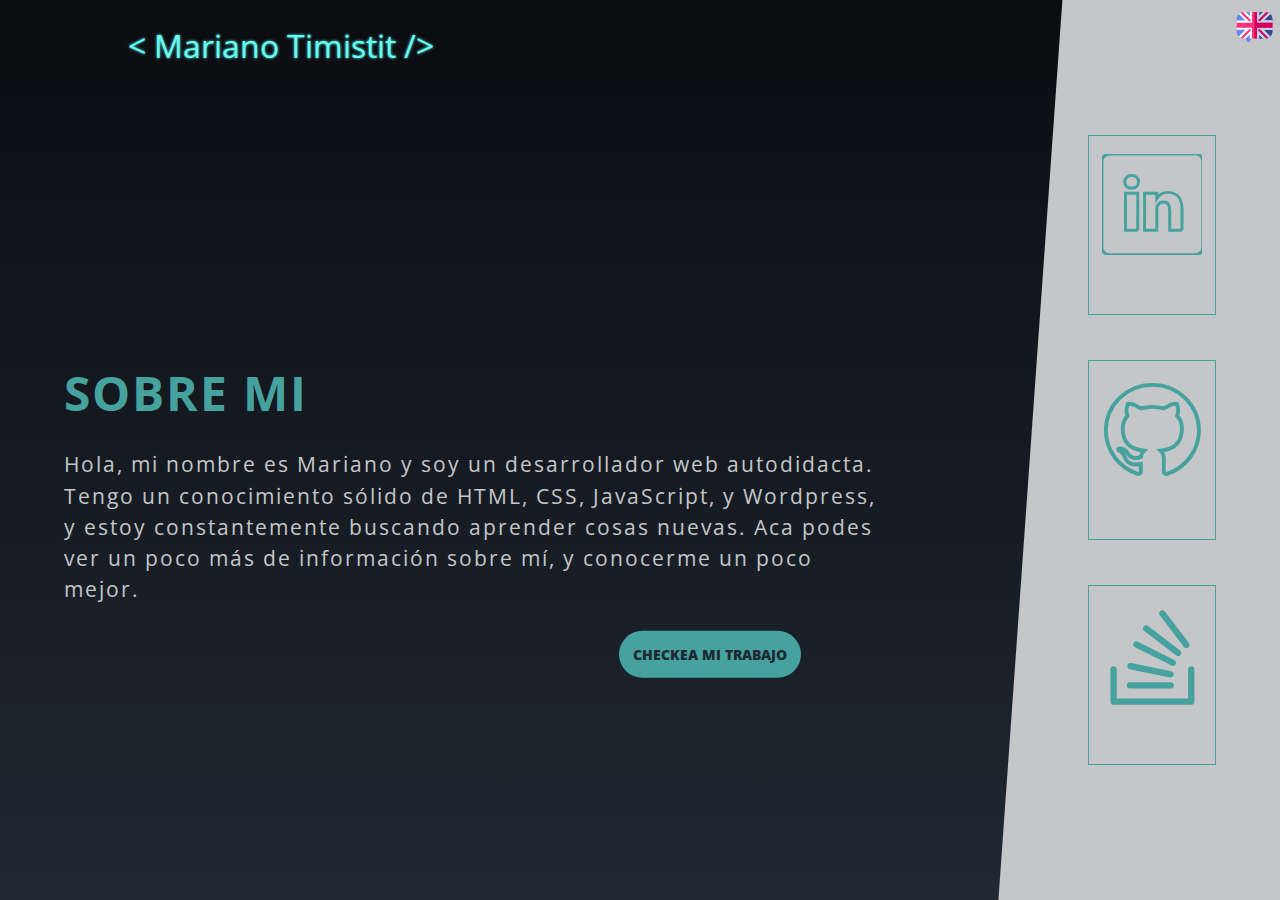
==== index-es.html @ 826b45a4 "version en castellano" ====
<!DOCTYPE html>
<html lang="en">
<head>
    <meta charset="UTF-8">
    <meta name="viewport" content="width=device-width, initial-scale=1.0">
    <link rel="stylesheet" href="css/main.css">
    <title>Mariano Timistit</title>
    <link rel="icon" type="image/svg+xml" href="icons/MT.svg">
</head>
<body>
    <div class="background"></div>
    <a href="index.html"><img src="images/english.svg" alt="Versión en Inglés" class="language"></a> 
    <!-- DESKTOP NAV -->
    <nav class="desktop-nav">
        <div class="logo"><a href="#"></a>&lt; Mariano Timistit  /&gt;</div>
        <div class="menu-container">
            <div class="menu-item">
                <a href="Skills/skills.html"><h3>HABILIDADES</h3></a>
            </div>
            <div class="menu-item">
                <a href="Projects/projects.html"><h3>PROYECTOS</h3></a>
            </div>
            <div class="menu-item">
                <a href="Contact/contact.html"><h3>CONTACTO</h3></a>
            </div>
        </div>
    </nav>
    <!-- MOBILE NAV -->
    <nav class="mobile-nav">
        <div class="logo"> 
            <h1>&lt; Mariano Timistit  /&gt;</h1> 
        </div>
        <div id="hamb-menu-container">
            <div id="hamb-menu">
                <div id="hamb-btn" class="hamb-closed"></div>
            </div>
        </div>
        <div class="menu">
            <div class="menu-box resume">
                <a href="Skills/skills.html"></a>
                <div>
                    <img src="icons/resume.svg" alt="Skilss and Courses" class="menu-svg">
                </div>
                <div>
                    <h3>HABILIDADES Y CURSOS</h3>
                </div>
            </div>
            <div class="menu-box projects">
                <a href="Projects/projects.html"></a>
                <div>
                    <img src="icons/projects.svg" alt="Projects" class="menu-svg">
                </div>
                <div>
                    <h3>PROYECTOS</h3>
                </div>
            </div>
            <div class="menu-box contact">
                <a href="Contact/contact.html"></a>
                <div>
                    <img src="icons/contact.svg" alt="Contact" class="menu-svg">
                </div>
                <div>
                    <h3>CONTACTO</h3>
                </div>
            </div>
        </div>
    </nav>
    <!-- PRINCIPAL -->
    <section>
        <div class="about">
            <h2>SOBRE MI</h2>
            <p>Hola, mi nombre es Mariano y soy un desarrollador web autodidacta. Tengo un conocimiento sólido de HTML, CSS, JavaScript, y Wordpress, y estoy constantemente
                buscando aprender cosas nuevas. Aca podes ver un poco más de información sobre mí, y conocerme un poco mejor.
            </p>
            <button id="check-btn"><a href="Projects/projects.html">CHECKEA MI TRABAJO</a></button>
        </div>
    </section>
    <!-- SIDE NAV -->
    <aside>
        <div class="linkedin">
            <div class="svg link"> 
                <svg viewBox="0 0 512 512" xmlns="http://www.w3.org/2000/svg">
                    <a xlink:href="https://www.linkedin.com/in/mariano-timistit-30b70460/" target="__blank">
                        <path d="m475.074219 0h-438.148438c-20.394531 0-36.925781 16.53125-36.925781 36.925781v438.148438c0 20.394531 16.53125 36.925781 36.925781 36.925781h438.148438c20.394531 0 36.925781-16.53125 36.925781-36.925781v-438.148438c0-20.394531-16.53125-36.925781-36.925781-36.925781zm-293.464844 387h-62.347656v-187.574219h62.347656zm-31.171875-213.1875h-.40625c-20.921875 0-34.453125-14.402344-34.453125-32.402344 0-18.40625 13.945313-32.410156 35.273437-32.410156 21.328126 0 34.453126 14.003906 34.859376 32.410156 0 18-13.53125 32.402344-35.273438 32.402344zm255.984375 213.1875h-62.339844v-100.347656c0-25.21875-9.027343-42.417969-31.585937-42.417969-17.222656 0-27.480469 11.601563-31.988282 22.800781-1.648437 4.007813-2.050781 9.609375-2.050781 15.214844v104.75h-62.34375s.816407-169.976562 0-187.574219h62.34375v26.558594c8.285157-12.78125 23.109375-30.960937 56.1875-30.960937 41.019531 0 71.777344 26.808593 71.777344 84.421874zm0 0"/>
                    </a>
                </svg>
            </div>
        </div>
        <div class="github">
            <div class="svg">
                <svg id="git" enable-background="new 0 0 24 24" viewBox="-1 -1 26 26" xmlns="http://www.w3.org/2000/svg">
                    <a xlink:href="https://github.com/MarianoT23" target="__blank">
                    <path d="m12 .5c-6.63 0-12 5.28-12 11.792 0 5.211 3.438 9.63 8.205 11.188.6.111.82-.254.82-.567 0-.28-.01-1.022-.015-2.005-3.338.711-4.042-1.582-4.042-1.582-.546-1.361-1.335-1.725-1.335-1.725-1.087-.731.084-.716.084-.716 1.205.082 1.838 1.215 1.838 1.215 1.07 1.803 2.809 1.282 3.495.981.108-.763.417-1.282.76-1.577-2.665-.295-5.466-1.309-5.466-5.827 0-1.287.465-2.339 1.235-3.164-.135-.298-.54-1.497.105-3.121 0 0 1.005-.316 3.3 1.209.96-.262 1.98-.392 3-.398 1.02.006 2.04.136 3 .398 2.28-1.525 3.285-1.209 3.285-1.209.645 1.624.24 2.823.12 3.121.765.825 1.23 1.877 1.23 3.164 0 4.53-2.805 5.527-5.475 5.817.42.354.81 1.077.81 2.182 0 1.578-.015 2.846-.015 3.229 0 .309.21.678.825.56 4.801-1.548 8.236-5.97 8.236-11.173 0-6.512-5.373-11.792-12-11.792z" fill="#212121"/>
                    </a>
                </svg>
            </div>
        </div>
        <div class="stack-of">
            <div class="svg">
                <svg id="stack" enable-background="new 0 0 24 24" viewBox="0 0 24 24" xmlns="http://www.w3.org/2000/svg">
                    <a xlink:href="https://stackoverflow.com/users/13865222/marianot?tab=profile" target="__blank">
                        <path d="m2 15.542v7.708c0 .414.336.75.75.75h18.5c.414 0 .75-.336.75-.75v-7.708c0-.992-1.5-.993-1.5 0v6.958h-17v-6.958c0-.992-1.5-.992-1.5 0z"/>
                        <path d="m6.645 20.146h9.737c.992 0 .993-1.5 0-1.5h-9.737c-.992 0-.993 1.5 0 1.5z"/>
                        <path d="m6.641 15.519c10.153 2.079 9.538 1.973 9.686 1.973.897 0 1.03-1.304.15-1.485l-9.534-1.958c-.972-.199-1.275 1.27-.302 1.47z"/>
                        <path d="m7.854 10.326c9.121 4.524 8.692 4.421 9.026 4.421.79 0 1.04-1.069.335-1.421l-8.691-4.342c-.885-.444-1.558.898-.67 1.342z"/>
                        <path d="m10.072 6.42 7.616 5.861c.774.597 1.712-.575.915-1.188l-7.616-5.861c-.786-.607-1.702.583-.915 1.188z"/>
                        <path d="m20.697 9.309-5.722-7.513c-.6-.789-1.795.119-1.193.909l5.722 7.513c.596.784 1.799-.113 1.193-.909z"/>
                    </a>
                </svg>               
            </div>
            
        </div>
    </aside>

    <script src="js/main.js"></script>

</body>
</html>
---- css/main.css ----
/* TABLA CONTENIDOS 
    1. CSS VARIABLES
    2. FONTS
    3. RESETS
    4. GRID LAYOUT
    5. NAV
    6. PRINCIPAL
    7. MOBILE

*/
/* BREAKPOINT 
DESKTOP: < 992px
TABLET: < 769px --- > 991px
PHONE: > 768px
*/
/* --- 1. CSS VARIABLES --- */
@import url("https://fonts.googleapis.com/css2?family=Open+Sans:ital@0;1&display=swap");
:root {
  --clr-fondo1: #0B0C10;
  --clr-fondo1-opaco: rgba(11,12,16,0.6);
  --clr-fondo2: #1F2833;
  --clr-fondo3: #C5C6C7;
  --clr-letras2: #66FCF1;
  --clr-bordes: #45A29E;
}

/* --- 2. FONTS --- */
/* Open Sans */
/* --- 3. RESETS --- */
* {
  margin: 0;
  padding: 0;
  font-family: 'Open Sans', sans-serif;
  -webkit-box-sizing: border-box;
          box-sizing: border-box;
}

a {
  color: var(--clr-letras);
  text-decoration: none;
}

/* --- 4. GRID LAYOUT --- */
/* DESKTOP */
body {
  display: -ms-grid;
  display: grid;
  -ms-grid-columns: 5fr 80fr 10fr 5fr;
      grid-template-columns: 5fr 80fr 10fr 5fr;
  -ms-grid-rows: 10vh 90vh;
      grid-template-rows: 10vh 90vh;
      grid-template-areas: "desktop-nav desktop-nav desktop-nav desktop-nav" "..          section     aside       ..";
  background: var(--clr-fondo3);
  position: relative;
}

.background {
  background: -webkit-gradient(linear, left top, left bottom, from(var(--clr-fondo1)), to(var(--clr-fondo2)));
  background: linear-gradient(var(--clr-fondo1), var(--clr-fondo2));
  position: absolute;
  top: 0;
  left: 0;
  height: 100vh;
  width: 100vw;
  -webkit-clip-path: polygon(0 0, 83% 0, 78% 100%, 0% 100%);
          clip-path: polygon(0 0, 83% 0, 78% 100%, 0% 100%);
  z-index: -80;
}

.desktop-nav {
  -ms-grid-row: 1;
  -ms-grid-column: 1;
  -ms-grid-column-span: 4;
  grid-area: desktop-nav;
}

.mobile-nav {
  grid-area: mobile-nav;
}

section {
  -ms-grid-row: 2;
  -ms-grid-column: 2;
  grid-area: section;
}

aside {
  -ms-grid-row: 2;
  -ms-grid-column: 3;
  grid-area: aside;
}

.language {
  position: absolute;
  top: 1vh;
  right: 0;
  z-index: 80;
  width: 4vw;
  height: 4vh;
}

/* --- 5. NAV --- */
nav {
  display: -webkit-box;
  display: -ms-flexbox;
  display: flex;
  position: relative;
}

.mobile-nav {
  display: none;
}

/* LOGO */
.logo {
  font-size: 2rem;
  color: var(--clr-letras2);
  text-shadow: 0 0 3px var(--clr-letras2);
  width: 40%;
  height: 100%;
  display: -webkit-box;
  display: -ms-flexbox;
  display: flex;
  -webkit-box-align: center;
      -ms-flex-align: center;
          align-items: center;
  margin-left: 10%;
  -webkit-animation: nav-fadein 1s forwards;
          animation: nav-fadein 1s forwards;
}

/* MENU */
.menu-container {
  width: 30%;
  display: -webkit-box;
  display: -ms-flexbox;
  display: flex;
  -webkit-box-align: center;
      -ms-flex-align: center;
          align-items: center;
}

.menu-container h3 {
  color: var(--clr-letras2);
  text-shadow: 0 0 3px var(--clr-letras2);
  letter-spacing: 1.8px;
}

.menu-item {
  margin: auto;
  padding-top: 10px;
  position: relative;
  opacity: 0;
}

.menu-item::after {
  content: '';
  position: absolute;
  top: 38px;
  height: 2px;
  width: 0%;
  background: var(--clr-bordes);
  -webkit-transition: 0.5s;
  transition: 0.5s;
}

.menu-item:hover::after {
  width: 100%;
}

/* NAV FADE-IN ANIMATION */
@-webkit-keyframes nav-fadein {
  0% {
    opacity: 0;
  }
  100% {
    opacity: 1;
  }
}
@keyframes nav-fadein {
  0% {
    opacity: 0;
  }
  100% {
    opacity: 1;
  }
}

.menu-item:nth-child(1) {
  -webkit-animation: nav-fadein 1s forwards;
          animation: nav-fadein 1s forwards;
  -webkit-animation-delay: 0.3s;
          animation-delay: 0.3s;
}

.menu-item:nth-child(2) {
  -webkit-animation: nav-fadein 1s forwards;
          animation: nav-fadein 1s forwards;
  -webkit-animation-delay: 0.6s;
          animation-delay: 0.6s;
}

.menu-item:nth-child(3) {
  -webkit-animation: nav-fadein 1s forwards;
          animation: nav-fadein 1s forwards;
  -webkit-animation-delay: 0.9s;
          animation-delay: 0.9s;
}

/* --- 6. PRINCIPAL --- */
section {
  display: -webkit-box;
  display: -ms-flexbox;
  display: flex;
  -ms-flex-wrap: wrap;
      flex-wrap: wrap;
  -webkit-box-align: center;
      -ms-flex-align: center;
          align-items: center;
}

/* ABOUT */
.about {
  color: var(--clr-fondo3);
  width: 80%;
  letter-spacing: 2px;
  position: relative;
}

.about h2 {
  font-size: 3em;
  color: var(--clr-bordes);
}

.about p {
  font-size: 1.3em;
  line-height: 1.5em;
  margin: 1.2em 0;
  position: relative;
}

.about button {
  position: absolute;
  right: 10%;
  bottom: 0;
  -webkit-transform: translateY(100%);
          transform: translateY(100%);
  font-size: 0.9em;
  font-weight: 900;
  padding: 1em;
  color: var(--clr-fondo2);
  background: var(--clr-bordes);
  border-width: 0;
  border-radius: 50px;
  cursor: pointer;
}

.about button:hover {
  background: var(--clr-letras2);
  -webkit-transition: 1s;
  transition: 1s;
}

/* SIDE NAV */
aside {
  width: 100%;
  height: 100%;
  display: -webkit-box;
  display: -ms-flexbox;
  display: flex;
  -ms-flex-wrap: wrap;
      flex-wrap: wrap;
  -webkit-box-orient: vertical;
  -webkit-box-direction: normal;
      -ms-flex-direction: column;
          flex-direction: column;
}

aside > div {
  width: 100%;
  height: 20vh;
  border: 1px solid var(--clr-bordes);
  margin: 5vh 0 0 0;
  display: -webkit-box;
  display: -ms-flexbox;
  display: flex;
  -webkit-box-pack: center;
      -ms-flex-pack: center;
          justify-content: center;
  -webkit-box-align: center;
      -ms-flex-align: center;
          align-items: center;
  position: relative;
}

aside > div:hover {
  cursor: pointer;
}

.svg {
  width: 80%;
  height: 80%;
}

/* LINKEDIN LOGO ANIMATION */
.link path {
  fill: transparent;
  stroke: var(--clr-bordes);
  stroke-width: 15;
  stroke-dasharray: 1980;
  stroke-dashoffset: 0;
}

.link path:hover {
  -webkit-animation: animate-svg-link 1.5s linear forwards;
          animation: animate-svg-link 1.5s linear forwards;
}

@-webkit-keyframes animate-svg-link {
  0% {
    stroke-dashoffset: 0;
  }
  50% {
    stroke-dashoffset: 1980;
  }
  70% {
    fill: transparent;
  }
  100% {
    stroke-dashoffset: 3960;
    fill: var(--clr-bordes);
  }
}

@keyframes animate-svg-link {
  0% {
    stroke-dashoffset: 0;
  }
  50% {
    stroke-dashoffset: 1980;
  }
  70% {
    fill: transparent;
  }
  100% {
    stroke-dashoffset: 3960;
    fill: var(--clr-bordes);
  }
}

/* GIT-HUB LOGO ANIMATION */
#git path {
  fill: transparent;
  stroke: var(--clr-bordes);
  stroke-dashoffset: 0;
  stroke-dasharray: 200;
}

path:hover {
  -webkit-animation: animate-svg-git 1.5s linear forwards;
          animation: animate-svg-git 1.5s linear forwards;
}

@-webkit-keyframes animate-svg-git {
  0% {
    stroke-dashoffset: 0;
  }
  50% {
    stroke-dashoffset: 200;
    fill: transparent;
  }
  100% {
    stroke-dashoffset: 400;
    fill: var(--clr-bordes);
  }
}

@keyframes animate-svg-git {
  0% {
    stroke-dashoffset: 0;
  }
  50% {
    stroke-dashoffset: 200;
    fill: transparent;
  }
  100% {
    stroke-dashoffset: 400;
    fill: var(--clr-bordes);
  }
}

/* STACK LOGO ANIMATION */
#stack path {
  fill: var(--clr-bordes);
}

#stack:hover path:nth-child(6) {
  -webkit-animation: animate-svg-stack-out 0.2s linear forwards, animate-svg-stack-in 0.2s 2.4s linear forwards;
          animation: animate-svg-stack-out 0.2s linear forwards, animate-svg-stack-in 0.2s 2.4s linear forwards;
}

#stack:hover path:nth-child(5) {
  -webkit-animation: animate-svg-stack-out 0.2s 0.2s linear forwards, animate-svg-stack-in 0.2s 2.2s linear forwards;
          animation: animate-svg-stack-out 0.2s 0.2s linear forwards, animate-svg-stack-in 0.2s 2.2s linear forwards;
}

#stack:hover path:nth-child(4) {
  -webkit-animation: animate-svg-stack-out 0.2s 0.4s linear forwards, animate-svg-stack-in 0.2s 2s linear forwards;
          animation: animate-svg-stack-out 0.2s 0.4s linear forwards, animate-svg-stack-in 0.2s 2s linear forwards;
}

#stack:hover path:nth-child(3) {
  -webkit-animation: animate-svg-stack-out 0.2s 0.6s linear forwards, animate-svg-stack-in 0.2s 1.8s linear forwards;
          animation: animate-svg-stack-out 0.2s 0.6s linear forwards, animate-svg-stack-in 0.2s 1.8s linear forwards;
}

#stack:hover path:nth-child(2) {
  -webkit-animation: animate-svg-stack-out 0.2s 0.8s linear forwards, animate-svg-stack-in 0.2s 1.6s linear forwards;
          animation: animate-svg-stack-out 0.2s 0.8s linear forwards, animate-svg-stack-in 0.2s 1.6s linear forwards;
}

#stack:hover path:nth-child(1) {
  -webkit-animation: animate-svg-stack-out 0.2s 1s linear forwards, animate-svg-stack-in 0.2s 1.4s linear forwards;
          animation: animate-svg-stack-out 0.2s 1s linear forwards, animate-svg-stack-in 0.2s 1.4s linear forwards;
}

@-webkit-keyframes animate-svg-stack-out {
  0% {
    fill: var(--clr-bordes);
  }
  100% {
    fill: transparent;
  }
}

@keyframes animate-svg-stack-out {
  0% {
    fill: var(--clr-bordes);
  }
  100% {
    fill: transparent;
  }
}

@-webkit-keyframes animate-svg-stack-in {
  0% {
    fill: transparent;
  }
  100% {
    fill: var(--clr-bordes);
  }
}

@keyframes animate-svg-stack-in {
  0% {
    fill: transparent;
  }
  100% {
    fill: var(--clr-bordes);
  }
}

/* --- 7. MOBILE --- */
@media (max-width: 991px) {
  /* LANGUAGE */
  .language {
    top: 95vh;
    right: 2vw;
  }
  /* GRID LAYOUT */
  body {
    display: -ms-grid;
    display: grid;
    -ms-grid-columns: 1fr;
        grid-template-columns: 1fr;
    -ms-grid-rows: 10vh auto;
        grid-template-rows: 10vh auto;
        grid-template-areas: "mobile-nav" "section";
    position: relative;
    background: var(--clr-fondo2);
    -webkit-clip-path: none;
            clip-path: none;
  }
  aside {
    display: none;
  }
  .background {
    display: none;
  }
  .desktop-nav {
    display: none;
  }
  .mobile-nav {
    display: -webkit-box;
    display: -ms-flexbox;
    display: flex;
  }
  nav {
    border-bottom: 1px solid var(--clr-bordes);
  }
  /* LOGO */
  .logo {
    font-size: 1rem;
    width: 70%;
    height: 100%;
    display: -webkit-box;
    display: -ms-flexbox;
    display: flex;
    -webkit-box-align: center;
        -ms-flex-align: center;
            align-items: center;
    margin-left: 10%;
  }
  /* HAMBURGER MENU */
  #hamb-menu-container {
    z-index: 30;
    width: 20%;
    height: 100%;
    display: -webkit-box;
    display: -ms-flexbox;
    display: flex;
    -webkit-box-align: center;
        -ms-flex-align: center;
            align-items: center;
    -webkit-box-pack: center;
        -ms-flex-pack: center;
            justify-content: center;
    position: absolute;
    right: 0;
  }
  #hamb-menu {
    z-index: 30;
    width: 72px;
    height: 50px;
    position: relative;
  }
  /* CLOSED */
  #hamb-btn {
    z-index: 30;
    background: var(--clr-letras2);
    width: 60%;
    height: 2px;
    position: absolute;
    left: 20%;
    top: calc(50% - 1px);
    -webkit-transition: all ease-in-out 500ms;
    transition: all ease-in-out 500ms;
  }
  #hamb-btn::before,
  #hamb-btn::after {
    content: '';
    position: absolute;
    background: inherit;
    top: -15px;
    width: 100%;
    height: 2px;
    -webkit-transition: all ease-in-out 500ms;
    transition: all ease-in-out 500ms;
  }
  #hamb-btn::after {
    position: absolute;
    background: inherit;
    top: 15px;
    width: 100%;
    height: 2px;
    -webkit-transition: all ease-in-out 500ms;
    transition: all ease-in-out 500ms;
  }
  /* OPEN */
  .hamb-open#hamb-btn {
    -webkit-transform: rotate(45deg);
            transform: rotate(45deg);
  }
  .hamb-open#hamb-btn::before {
    -webkit-transform: translateX(100%);
            transform: translateX(100%);
    opacity: 0;
  }
  .hamb-open#hamb-btn::after {
    -webkit-transform: translateY(-15px) rotate(90deg);
            transform: translateY(-15px) rotate(90deg);
  }
  /* MENU */
  .menu {
    z-index: 20;
    width: 100%;
    height: 90vh;
    position: absolute;
    top: 100%;
    right: 0;
    background: var(--clr-fondo1);
    -webkit-clip-path: circle(0px at top right);
            clip-path: circle(0px at top right);
    -webkit-transition: -webkit-clip-path ease-in-out 700ms;
    transition: -webkit-clip-path ease-in-out 700ms;
    transition: clip-path ease-in-out 700ms;
    transition: clip-path ease-in-out 700ms, -webkit-clip-path ease-in-out 700ms;
    display: -ms-grid;
    display: grid;
    -ms-grid-columns: 1fr 1fr;
        grid-template-columns: 1fr 1fr;
    -ms-grid-rows: 1fr 1fr;
        grid-template-rows: 1fr 1fr;
        grid-template-areas: "resume   contact" "projects projects";
  }
  .menu.open {
    z-index: 80;
    -webkit-clip-path: circle(250% at top right);
            clip-path: circle(250% at top right);
    -webkit-transition: -webkit-clip-path ease-in-out 700ms;
    transition: -webkit-clip-path ease-in-out 700ms;
    transition: clip-path ease-in-out 700ms;
    transition: clip-path ease-in-out 700ms, -webkit-clip-path ease-in-out 700ms;
  }
  .menu-box {
    width: 100%;
    height: 100%;
    border: 1px dashed var(--clr-bordes);
    color: var(--clr-fondo3);
    display: -webkit-box;
    display: -ms-flexbox;
    display: flex;
    -ms-flex-wrap: wrap;
        flex-wrap: wrap;
    -webkit-box-align: center;
        -ms-flex-align: center;
            align-items: center;
    -webkit-box-pack: center;
        -ms-flex-pack: center;
            justify-content: center;
    position: relative;
  }
  .menu-box a {
    position: absolute;
    top: 0;
    right: 0;
    bottom: 0;
    left: 0;
  }
  .menu-box div {
    display: -webkit-box;
    display: -ms-flexbox;
    display: flex;
    -webkit-box-align: center;
        -ms-flex-align: center;
            align-items: center;
    -webkit-box-pack: center;
        -ms-flex-pack: center;
            justify-content: center;
    width: 100%;
  }
  .menu-box:hover {
    background: var(--clr-fondo2);
    -webkit-transition: 1s;
    transition: 1s;
  }
  .resume {
    -ms-grid-row: 1;
    -ms-grid-column: 1;
    grid-area: resume;
  }
  .projects {
    -ms-grid-row: 2;
    -ms-grid-column: 1;
    -ms-grid-column-span: 2;
    grid-area: projects;
  }
  /* MENU SVG's */
  .menu-svg {
    width: 150px;
    height: auto;
  }
  /* PRINCIPAL */
  /* ABOUT */
  .about {
    width: 80%;
    max-width: none;
    display: -webkit-box;
    display: -ms-flexbox;
    display: flex;
    -ms-flex-wrap: wrap;
        flex-wrap: wrap;
    -webkit-box-align: center;
        -ms-flex-align: center;
            align-items: center;
    -webkit-box-pack: center;
        -ms-flex-pack: center;
            justify-content: center;
    position: relative;
    margin: 10%;
  }
  .about h2 {
    font-size: 3em;
    margin-bottom: 0.5em;
  }
  .about p {
    font-size: 1.3em;
  }
}

@media (max-width: 991px) and (max-width: 768px) {
  .menu {
    display: -ms-grid;
    display: grid;
    -ms-grid-columns: 1fr;
        grid-template-columns: 1fr;
    -ms-grid-rows: 1fr 1fr 1fr;
        grid-template-rows: 1fr 1fr 1fr;
        grid-template-areas: "resume"  "projects"  "contact";
  }
}
/*# sourceMappingURL=main.css.map */
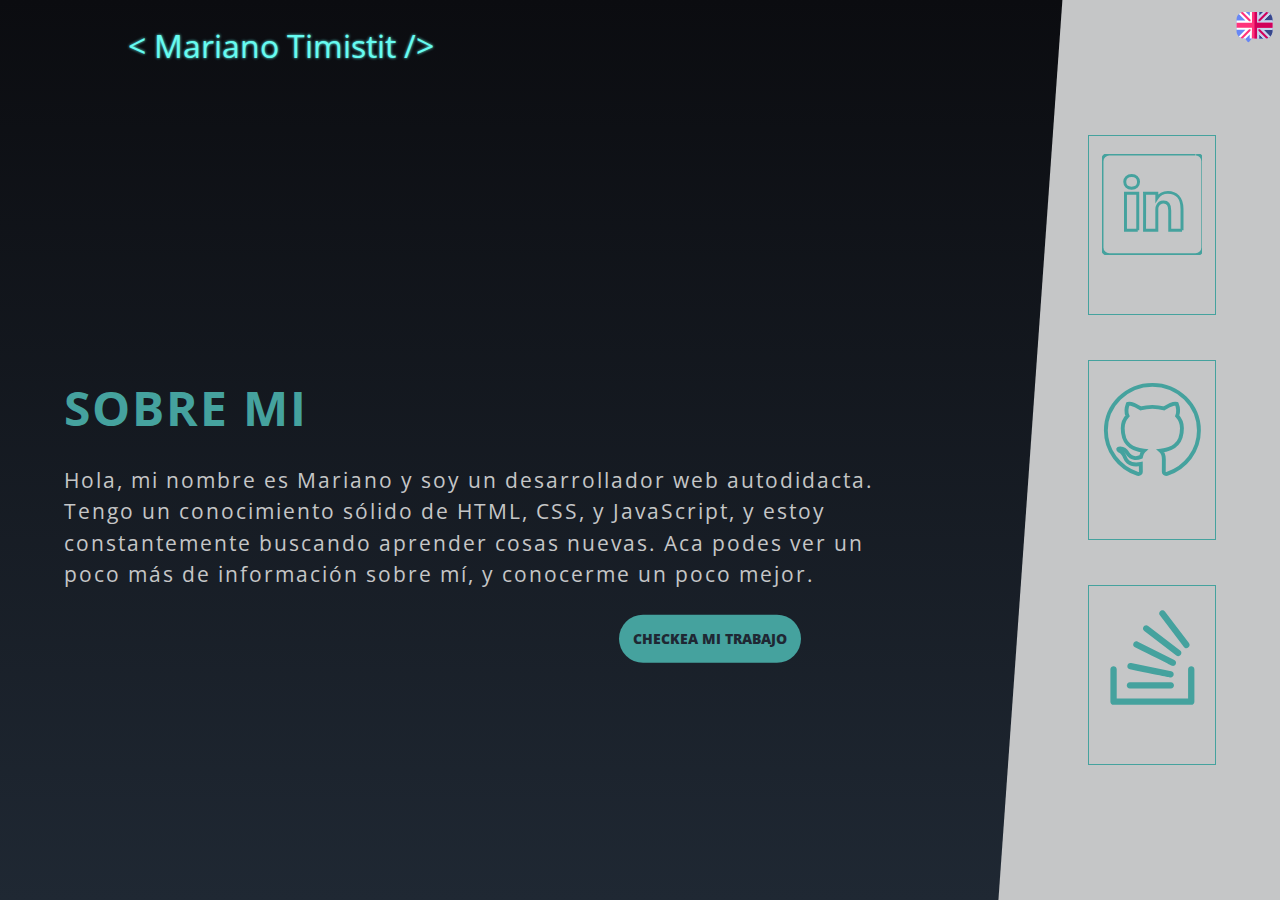
==== commit 36161c93: "correciones" ====
--- a/index-es.html
+++ b/index-es.html
@@ -15,13 +15,13 @@
         <div class="logo"><a href="#"></a>&lt; Mariano Timistit  /&gt;</div>
         <div class="menu-container">
             <div class="menu-item">
-                <a href="Skills/skills.html"><h3>HABILIDADES</h3></a>
+                <a href="Skills/skills-es.html"><h3>HABILIDADES</h3></a>
             </div>
             <div class="menu-item">
-                <a href="Projects/projects.html"><h3>PROYECTOS</h3></a>
+                <a href="Projects/projects-es.html"><h3>PROYECTOS</h3></a>
             </div>
             <div class="menu-item">
-                <a href="Contact/contact.html"><h3>CONTACTO</h3></a>
+                <a href="Contact/contact-es.html"><h3>CONTACTO</h3></a>
             </div>
         </div>
     </nav>
@@ -37,7 +37,7 @@
         </div>
         <div class="menu">
             <div class="menu-box resume">
-                <a href="Skills/skills.html"></a>
+                <a href="Skills/skills-es.html"></a>
                 <div>
                     <img src="icons/resume.svg" alt="Skilss and Courses" class="menu-svg">
                 </div>
@@ -46,7 +46,7 @@
                 </div>
             </div>
             <div class="menu-box projects">
-                <a href="Projects/projects.html"></a>
+                <a href="Projects/projects-es.html"></a>
                 <div>
                     <img src="icons/projects.svg" alt="Projects" class="menu-svg">
                 </div>
@@ -55,7 +55,7 @@
                 </div>
             </div>
             <div class="menu-box contact">
-                <a href="Contact/contact.html"></a>
+                <a href="Contact/contact-es.html"></a>
                 <div>
                     <img src="icons/contact.svg" alt="Contact" class="menu-svg">
                 </div>
@@ -69,7 +69,7 @@
     <section>
         <div class="about">
             <h2>SOBRE MI</h2>
-            <p>Hola, mi nombre es Mariano y soy un desarrollador web autodidacta. Tengo un conocimiento sólido de HTML, CSS, JavaScript, y Wordpress, y estoy constantemente
+            <p>Hola, mi nombre es Mariano y soy un desarrollador web autodidacta. Tengo un conocimiento sólido de HTML, CSS, y JavaScript, y estoy constantemente
                 buscando aprender cosas nuevas. Aca podes ver un poco más de información sobre mí, y conocerme un poco mejor.
             </p>
             <button id="check-btn"><a href="Projects/projects.html">CHECKEA MI TRABAJO</a></button>
--- a/css/main.css
+++ b/css/main.css
@@ -117,7 +117,7 @@
   font-size: 2rem;
   color: var(--clr-letras2);
   text-shadow: 0 0 3px var(--clr-letras2);
-  width: 40%;
+  width: 30%;
   height: 100%;
   display: -webkit-box;
   display: -ms-flexbox;
@@ -132,7 +132,7 @@
 
 /* MENU */
 .menu-container {
-  width: 30%;
+  width: 40%;
   display: -webkit-box;
   display: -ms-flexbox;
   display: flex;
@@ -540,6 +540,7 @@
         -ms-flex-pack: center;
             justify-content: center;
     position: absolute;
+    top: 0;
     right: 0;
   }
   #hamb-menu {
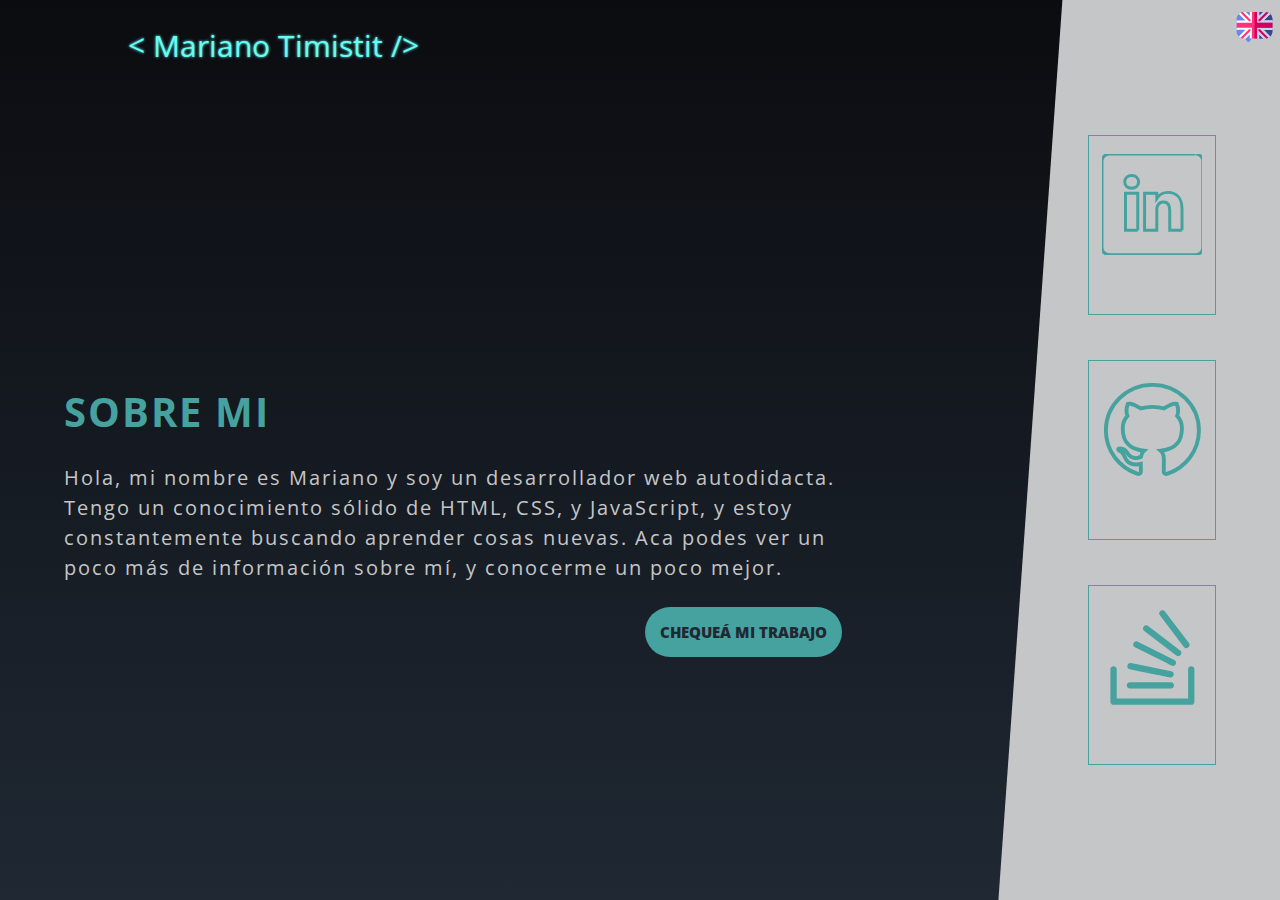
==== commit a3b7b005: "correciones" ====
--- a/index-es.html
+++ b/index-es.html
@@ -1,118 +1,118 @@
-<!DOCTYPE html>
-<html lang="en">
-<head>
-    <meta charset="UTF-8">
-    <meta name="viewport" content="width=device-width, initial-scale=1.0">
-    <link rel="stylesheet" href="css/main.css">
-    <title>Mariano Timistit</title>
-    <link rel="icon" type="image/svg+xml" href="icons/MT.svg">
-</head>
-<body>
-    <div class="background"></div>
-    <a href="index.html"><img src="images/english.svg" alt="Versión en Inglés" class="language"></a> 
-    <!-- DESKTOP NAV -->
-    <nav class="desktop-nav">
-        <div class="logo"><a href="#"></a>&lt; Mariano Timistit  /&gt;</div>
-        <div class="menu-container">
-            <div class="menu-item">
-                <a href="Skills/skills-es.html"><h3>HABILIDADES</h3></a>
-            </div>
-            <div class="menu-item">
-                <a href="Projects/projects-es.html"><h3>PROYECTOS</h3></a>
-            </div>
-            <div class="menu-item">
-                <a href="Contact/contact-es.html"><h3>CONTACTO</h3></a>
-            </div>
-        </div>
-    </nav>
-    <!-- MOBILE NAV -->
-    <nav class="mobile-nav">
-        <div class="logo"> 
-            <h1>&lt; Mariano Timistit  /&gt;</h1> 
-        </div>
-        <div id="hamb-menu-container">
-            <div id="hamb-menu">
-                <div id="hamb-btn" class="hamb-closed"></div>
-            </div>
-        </div>
-        <div class="menu">
-            <div class="menu-box resume">
-                <a href="Skills/skills-es.html"></a>
-                <div>
-                    <img src="icons/resume.svg" alt="Skilss and Courses" class="menu-svg">
-                </div>
-                <div>
-                    <h3>HABILIDADES Y CURSOS</h3>
-                </div>
-            </div>
-            <div class="menu-box projects">
-                <a href="Projects/projects-es.html"></a>
-                <div>
-                    <img src="icons/projects.svg" alt="Projects" class="menu-svg">
-                </div>
-                <div>
-                    <h3>PROYECTOS</h3>
-                </div>
-            </div>
-            <div class="menu-box contact">
-                <a href="Contact/contact-es.html"></a>
-                <div>
-                    <img src="icons/contact.svg" alt="Contact" class="menu-svg">
-                </div>
-                <div>
-                    <h3>CONTACTO</h3>
-                </div>
-            </div>
-        </div>
-    </nav>
-    <!-- PRINCIPAL -->
-    <section>
-        <div class="about">
-            <h2>SOBRE MI</h2>
-            <p>Hola, mi nombre es Mariano y soy un desarrollador web autodidacta. Tengo un conocimiento sólido de HTML, CSS, y JavaScript, y estoy constantemente
-                buscando aprender cosas nuevas. Aca podes ver un poco más de información sobre mí, y conocerme un poco mejor.
-            </p>
-            <button id="check-btn"><a href="Projects/projects.html">CHECKEA MI TRABAJO</a></button>
-        </div>
-    </section>
-    <!-- SIDE NAV -->
-    <aside>
-        <div class="linkedin">
-            <div class="svg link"> 
-                <svg viewBox="0 0 512 512" xmlns="http://www.w3.org/2000/svg">
-                    <a xlink:href="https://www.linkedin.com/in/mariano-timistit-30b70460/" target="__blank">
-                        <path d="m475.074219 0h-438.148438c-20.394531 0-36.925781 16.53125-36.925781 36.925781v438.148438c0 20.394531 16.53125 36.925781 36.925781 36.925781h438.148438c20.394531 0 36.925781-16.53125 36.925781-36.925781v-438.148438c0-20.394531-16.53125-36.925781-36.925781-36.925781zm-293.464844 387h-62.347656v-187.574219h62.347656zm-31.171875-213.1875h-.40625c-20.921875 0-34.453125-14.402344-34.453125-32.402344 0-18.40625 13.945313-32.410156 35.273437-32.410156 21.328126 0 34.453126 14.003906 34.859376 32.410156 0 18-13.53125 32.402344-35.273438 32.402344zm255.984375 213.1875h-62.339844v-100.347656c0-25.21875-9.027343-42.417969-31.585937-42.417969-17.222656 0-27.480469 11.601563-31.988282 22.800781-1.648437 4.007813-2.050781 9.609375-2.050781 15.214844v104.75h-62.34375s.816407-169.976562 0-187.574219h62.34375v26.558594c8.285157-12.78125 23.109375-30.960937 56.1875-30.960937 41.019531 0 71.777344 26.808593 71.777344 84.421874zm0 0"/>
-                    </a>
-                </svg>
-            </div>
-        </div>
-        <div class="github">
-            <div class="svg">
-                <svg id="git" enable-background="new 0 0 24 24" viewBox="-1 -1 26 26" xmlns="http://www.w3.org/2000/svg">
-                    <a xlink:href="https://github.com/MarianoT23" target="__blank">
-                    <path d="m12 .5c-6.63 0-12 5.28-12 11.792 0 5.211 3.438 9.63 8.205 11.188.6.111.82-.254.82-.567 0-.28-.01-1.022-.015-2.005-3.338.711-4.042-1.582-4.042-1.582-.546-1.361-1.335-1.725-1.335-1.725-1.087-.731.084-.716.084-.716 1.205.082 1.838 1.215 1.838 1.215 1.07 1.803 2.809 1.282 3.495.981.108-.763.417-1.282.76-1.577-2.665-.295-5.466-1.309-5.466-5.827 0-1.287.465-2.339 1.235-3.164-.135-.298-.54-1.497.105-3.121 0 0 1.005-.316 3.3 1.209.96-.262 1.98-.392 3-.398 1.02.006 2.04.136 3 .398 2.28-1.525 3.285-1.209 3.285-1.209.645 1.624.24 2.823.12 3.121.765.825 1.23 1.877 1.23 3.164 0 4.53-2.805 5.527-5.475 5.817.42.354.81 1.077.81 2.182 0 1.578-.015 2.846-.015 3.229 0 .309.21.678.825.56 4.801-1.548 8.236-5.97 8.236-11.173 0-6.512-5.373-11.792-12-11.792z" fill="#212121"/>
-                    </a>
-                </svg>
-            </div>
-        </div>
-        <div class="stack-of">
-            <div class="svg">
-                <svg id="stack" enable-background="new 0 0 24 24" viewBox="0 0 24 24" xmlns="http://www.w3.org/2000/svg">
-                    <a xlink:href="https://stackoverflow.com/users/13865222/marianot?tab=profile" target="__blank">
-                        <path d="m2 15.542v7.708c0 .414.336.75.75.75h18.5c.414 0 .75-.336.75-.75v-7.708c0-.992-1.5-.993-1.5 0v6.958h-17v-6.958c0-.992-1.5-.992-1.5 0z"/>
-                        <path d="m6.645 20.146h9.737c.992 0 .993-1.5 0-1.5h-9.737c-.992 0-.993 1.5 0 1.5z"/>
-                        <path d="m6.641 15.519c10.153 2.079 9.538 1.973 9.686 1.973.897 0 1.03-1.304.15-1.485l-9.534-1.958c-.972-.199-1.275 1.27-.302 1.47z"/>
-                        <path d="m7.854 10.326c9.121 4.524 8.692 4.421 9.026 4.421.79 0 1.04-1.069.335-1.421l-8.691-4.342c-.885-.444-1.558.898-.67 1.342z"/>
-                        <path d="m10.072 6.42 7.616 5.861c.774.597 1.712-.575.915-1.188l-7.616-5.861c-.786-.607-1.702.583-.915 1.188z"/>
-                        <path d="m20.697 9.309-5.722-7.513c-.6-.789-1.795.119-1.193.909l5.722 7.513c.596.784 1.799-.113 1.193-.909z"/>
-                    </a>
-                </svg>               
-            </div>
-            
-        </div>
-    </aside>
-
-    <script src="js/main.js"></script>
-
-</body>
+<!DOCTYPE html>
+<html lang="en">
+<head>
+    <meta charset="UTF-8">
+    <meta name="viewport" content="width=device-width, initial-scale=1.0">
+    <link rel="stylesheet" href="css/main.css">
+    <title>Mariano Timistit</title>
+    <link rel="icon" type="image/svg+xml" href="icons/MT.svg">
+</head>
+<body>
+    <div class="background"></div>
+    <a href="index.html"><img src="images/english.svg" alt="Versión en Inglés" class="language"></a> 
+    <!-- DESKTOP NAV -->
+    <nav class="desktop-nav">
+        <div class="logo"><a href="#"></a>&lt; Mariano Timistit  /&gt;</div>
+        <div class="menu-container">
+            <div class="menu-item">
+                <a href="Skills/skills-es.html"><h3>HABILIDADES</h3></a>
+            </div>
+            <div class="menu-item">
+                <a href="Projects/projects-es.html"><h3>PROYECTOS</h3></a>
+            </div>
+            <div class="menu-item">
+                <a href="Contact/contact-es.html"><h3>CONTACTO</h3></a>
+            </div>
+        </div>
+    </nav>
+    <!-- MOBILE NAV -->
+    <nav class="mobile-nav">
+        <div class="logo"> 
+            <h1>&lt; Mariano Timistit  /&gt;</h1> 
+        </div>
+        <div id="hamb-menu-container">
+            <div id="hamb-menu">
+                <div id="hamb-btn" class="hamb-closed"></div>
+            </div>
+        </div>
+        <div class="menu">
+            <div class="menu-box resume">
+                <a href="Skills/skills-es.html"></a>
+                <div>
+                    <img src="icons/resume.svg" alt="Skilss and Courses" class="menu-svg">
+                </div>
+                <div>
+                    <h3>HABILIDADES Y CURSOS</h3>
+                </div>
+            </div>
+            <div class="menu-box projects">
+                <a href="Projects/projects-es.html"></a>
+                <div>
+                    <img src="icons/projects.svg" alt="Projects" class="menu-svg">
+                </div>
+                <div>
+                    <h3>PROYECTOS</h3>
+                </div>
+            </div>
+            <div class="menu-box contact">
+                <a href="Contact/contact-es.html"></a>
+                <div>
+                    <img src="icons/contact.svg" alt="Contact" class="menu-svg">
+                </div>
+                <div>
+                    <h3>CONTACTO</h3>
+                </div>
+            </div>
+        </div>
+    </nav>
+    <!-- PRINCIPAL -->
+    <section>
+        <div class="about">
+            <h2>SOBRE MI</h2>
+            <p>Hola, mi nombre es Mariano y soy un desarrollador web autodidacta. Tengo un conocimiento sólido de HTML, CSS, y JavaScript, y estoy constantemente
+                buscando aprender cosas nuevas. Aca podes ver un poco más de información sobre mí, y conocerme un poco mejor.
+            </p>
+            <button id="check-btn"><a href="Projects/projects.html">CHEQUEÁ MI TRABAJO</a></button>
+        </div>
+    </section>
+    <!-- SIDE NAV -->
+    <aside>
+        <div class="linkedin">
+            <div class="svg link"> 
+                <svg viewBox="0 0 512 512" xmlns="http://www.w3.org/2000/svg">
+                    <a xlink:href="https://www.linkedin.com/in/mariano-timistit-30b70460/" target="__blank">
+                        <path d="m475.074219 0h-438.148438c-20.394531 0-36.925781 16.53125-36.925781 36.925781v438.148438c0 20.394531 16.53125 36.925781 36.925781 36.925781h438.148438c20.394531 0 36.925781-16.53125 36.925781-36.925781v-438.148438c0-20.394531-16.53125-36.925781-36.925781-36.925781zm-293.464844 387h-62.347656v-187.574219h62.347656zm-31.171875-213.1875h-.40625c-20.921875 0-34.453125-14.402344-34.453125-32.402344 0-18.40625 13.945313-32.410156 35.273437-32.410156 21.328126 0 34.453126 14.003906 34.859376 32.410156 0 18-13.53125 32.402344-35.273438 32.402344zm255.984375 213.1875h-62.339844v-100.347656c0-25.21875-9.027343-42.417969-31.585937-42.417969-17.222656 0-27.480469 11.601563-31.988282 22.800781-1.648437 4.007813-2.050781 9.609375-2.050781 15.214844v104.75h-62.34375s.816407-169.976562 0-187.574219h62.34375v26.558594c8.285157-12.78125 23.109375-30.960937 56.1875-30.960937 41.019531 0 71.777344 26.808593 71.777344 84.421874zm0 0"/>
+                    </a>
+                </svg>
+            </div>
+        </div>
+        <div class="github">
+            <div class="svg">
+                <svg id="git" enable-background="new 0 0 24 24" viewBox="-1 -1 26 26" xmlns="http://www.w3.org/2000/svg">
+                    <a xlink:href="https://github.com/MarianoT23" target="__blank">
+                    <path d="m12 .5c-6.63 0-12 5.28-12 11.792 0 5.211 3.438 9.63 8.205 11.188.6.111.82-.254.82-.567 0-.28-.01-1.022-.015-2.005-3.338.711-4.042-1.582-4.042-1.582-.546-1.361-1.335-1.725-1.335-1.725-1.087-.731.084-.716.084-.716 1.205.082 1.838 1.215 1.838 1.215 1.07 1.803 2.809 1.282 3.495.981.108-.763.417-1.282.76-1.577-2.665-.295-5.466-1.309-5.466-5.827 0-1.287.465-2.339 1.235-3.164-.135-.298-.54-1.497.105-3.121 0 0 1.005-.316 3.3 1.209.96-.262 1.98-.392 3-.398 1.02.006 2.04.136 3 .398 2.28-1.525 3.285-1.209 3.285-1.209.645 1.624.24 2.823.12 3.121.765.825 1.23 1.877 1.23 3.164 0 4.53-2.805 5.527-5.475 5.817.42.354.81 1.077.81 2.182 0 1.578-.015 2.846-.015 3.229 0 .309.21.678.825.56 4.801-1.548 8.236-5.97 8.236-11.173 0-6.512-5.373-11.792-12-11.792z" fill="#212121"/>
+                    </a>
+                </svg>
+            </div>
+        </div>
+        <div class="stack-of">
+            <div class="svg">
+                <svg id="stack" enable-background="new 0 0 24 24" viewBox="0 0 24 24" xmlns="http://www.w3.org/2000/svg">
+                    <a xlink:href="https://stackoverflow.com/users/13865222/marianot?tab=profile" target="__blank">
+                        <path d="m2 15.542v7.708c0 .414.336.75.75.75h18.5c.414 0 .75-.336.75-.75v-7.708c0-.992-1.5-.993-1.5 0v6.958h-17v-6.958c0-.992-1.5-.992-1.5 0z"/>
+                        <path d="m6.645 20.146h9.737c.992 0 .993-1.5 0-1.5h-9.737c-.992 0-.993 1.5 0 1.5z"/>
+                        <path d="m6.641 15.519c10.153 2.079 9.538 1.973 9.686 1.973.897 0 1.03-1.304.15-1.485l-9.534-1.958c-.972-.199-1.275 1.27-.302 1.47z"/>
+                        <path d="m7.854 10.326c9.121 4.524 8.692 4.421 9.026 4.421.79 0 1.04-1.069.335-1.421l-8.691-4.342c-.885-.444-1.558.898-.67 1.342z"/>
+                        <path d="m10.072 6.42 7.616 5.861c.774.597 1.712-.575.915-1.188l-7.616-5.861c-.786-.607-1.702.583-.915 1.188z"/>
+                        <path d="m20.697 9.309-5.722-7.513c-.6-.789-1.795.119-1.193.909l5.722 7.513c.596.784 1.799-.113 1.193-.909z"/>
+                    </a>
+                </svg>               
+            </div>
+            
+        </div>
+    </aside>
+
+    <script src="js/main.js"></script>
+
+</body>
 </html>--- a/css/main.css
+++ b/css/main.css
@@ -27,6 +27,10 @@
 /* --- 2. FONTS --- */
 /* Open Sans */
 /* --- 3. RESETS --- */
+html {
+  font-size: 62.5%;
+}
+
 * {
   margin: 0;
   padding: 0;
@@ -55,6 +59,30 @@
   position: relative;
 }
 
+.desktop-nav {
+  -ms-grid-row: 1;
+  -ms-grid-column: 1;
+  -ms-grid-column-span: 4;
+  grid-area: desktop-nav;
+}
+
+.mobile-nav {
+  grid-area: mobile-nav;
+}
+
+section {
+  -ms-grid-row: 2;
+  -ms-grid-column: 2;
+  grid-area: section;
+}
+
+aside {
+  -ms-grid-row: 2;
+  -ms-grid-column: 3;
+  grid-area: aside;
+}
+
+/* BACKGROUND */
 .background {
   background: -webkit-gradient(linear, left top, left bottom, from(var(--clr-fondo1)), to(var(--clr-fondo2)));
   background: linear-gradient(var(--clr-fondo1), var(--clr-fondo2));
@@ -68,29 +96,7 @@
   z-index: -80;
 }
 
-.desktop-nav {
-  -ms-grid-row: 1;
-  -ms-grid-column: 1;
-  -ms-grid-column-span: 4;
-  grid-area: desktop-nav;
-}
-
-.mobile-nav {
-  grid-area: mobile-nav;
-}
-
-section {
-  -ms-grid-row: 2;
-  -ms-grid-column: 2;
-  grid-area: section;
-}
-
-aside {
-  -ms-grid-row: 2;
-  -ms-grid-column: 3;
-  grid-area: aside;
-}
-
+/* LANGUAGE */
 .language {
   position: absolute;
   top: 1vh;
@@ -114,7 +120,7 @@
 
 /* LOGO */
 .logo {
-  font-size: 2rem;
+  font-size: 3rem;
   color: var(--clr-letras2);
   text-shadow: 0 0 3px var(--clr-letras2);
   width: 30%;
@@ -142,6 +148,7 @@
 }
 
 .menu-container h3 {
+  font-size: 2rem;
   color: var(--clr-letras2);
   text-shadow: 0 0 3px var(--clr-letras2);
   letter-spacing: 1.8px;
@@ -157,8 +164,8 @@
 .menu-item::after {
   content: '';
   position: absolute;
-  top: 38px;
-  height: 2px;
+  top: 3.8rem;
+  height: 0.2rem;
   width: 0%;
   background: var(--clr-bordes);
   -webkit-transition: 0.5s;
@@ -229,12 +236,12 @@
 }
 
 .about h2 {
-  font-size: 3em;
+  font-size: 4rem;
   color: var(--clr-bordes);
 }
 
 .about p {
-  font-size: 1.3em;
+  font-size: 2rem;
   line-height: 1.5em;
   margin: 1.2em 0;
   position: relative;
@@ -242,11 +249,11 @@
 
 .about button {
   position: absolute;
-  right: 10%;
+  right: 5%;
   bottom: 0;
   -webkit-transform: translateY(100%);
           transform: translateY(100%);
-  font-size: 0.9em;
+  font-size: 1.5rem;
   font-weight: 900;
   padding: 1em;
   color: var(--clr-fondo2);
@@ -486,8 +493,8 @@
     display: grid;
     -ms-grid-columns: 1fr;
         grid-template-columns: 1fr;
-    -ms-grid-rows: 10vh auto;
-        grid-template-rows: 10vh auto;
+    -ms-grid-rows: 10vh 90vh;
+        grid-template-rows: 10vh 90vh;
         grid-template-areas: "mobile-nav"  "section";
     position: relative;
@@ -514,7 +521,7 @@
   }
   /* LOGO */
   .logo {
-    font-size: 1rem;
+    font-size: 1.5rem;
     width: 70%;
     height: 100%;
     display: -webkit-box;
@@ -665,6 +672,9 @@
             justify-content: center;
     width: 100%;
   }
+  .menu-box h3 {
+    font-size: 1.8rem;
+  }
   .menu-box:hover {
     background: var(--clr-fondo2);
     -webkit-transition: 1s;
@@ -683,7 +693,7 @@
   }
   /* MENU SVG's */
   .menu-svg {
-    width: 150px;
+    width: 200px;
     height: auto;
   }
   /* PRINCIPAL */
@@ -726,5 +736,12 @@
  "projects"   "contact";
   }
+  .menu-svg {
+    width: 150px;
+    height: auto;
+  }
+  .menu-box h3 {
+    font-size: 1.5rem;
+  }
 }
 /*# sourceMappingURL=main.css.map */